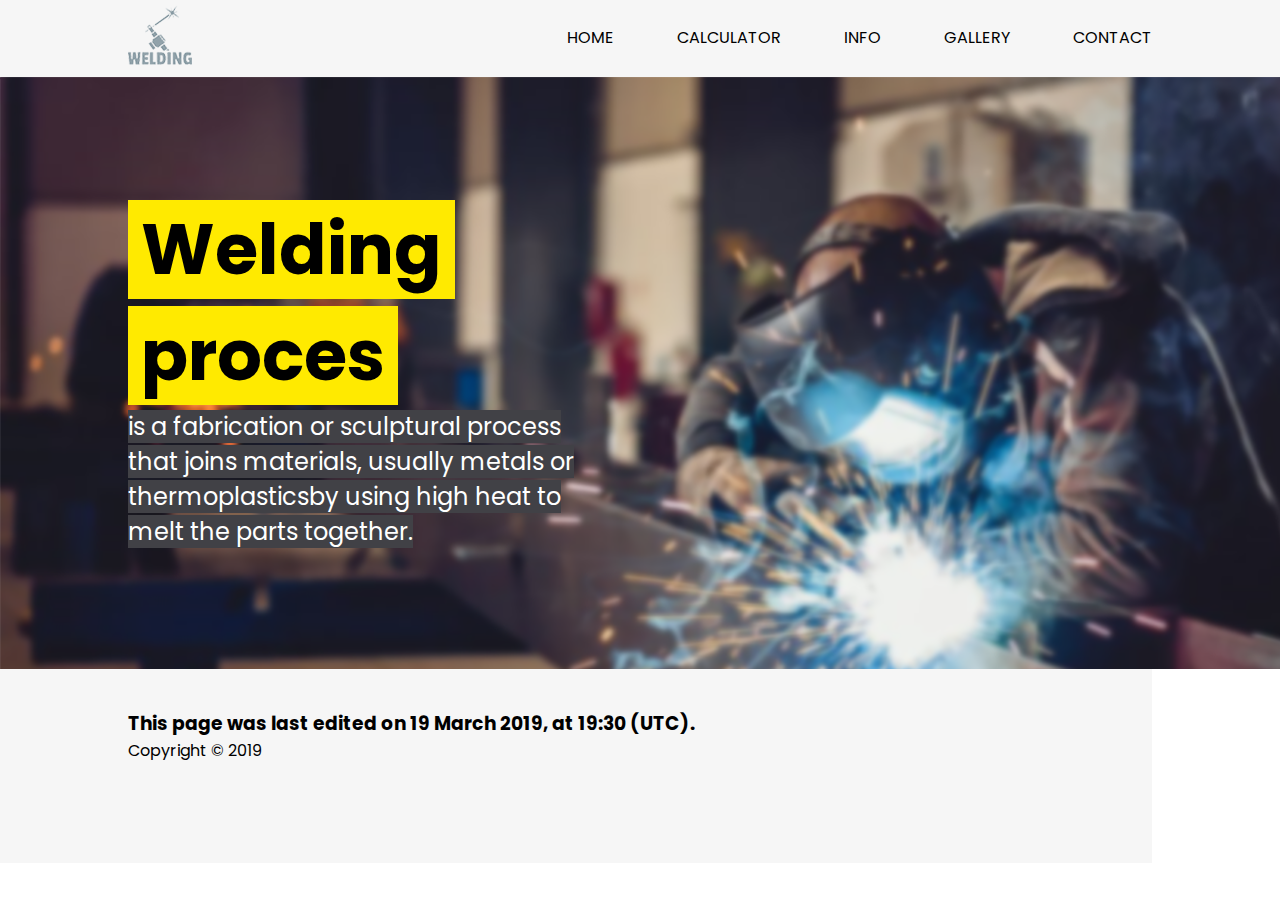
==== calc/index.html @ 4adbe1e5 "Commit Calc" ====
<!DOCTYPE html>
<html lang="en">
<head>
	<meta charset="UTF-8">
	<title>Без назви</title>
	<link rel="shortcut icon" type="image/x-icon" href="images/icon.png">
	<link rel="stylesheet" href="css/styles.css">
	<link href="https://fonts.googleapis.com/css?family=Poppins" rel="stylesheet">
</head>
<body>
	<header>
		<div class="header-conteiner">
			<div class="logo">
				<img src="images/logo.png" alt="logo">
			</div>
			<nav role="navigation">
				<ul class="main-menu">
					<li><a href="index.html">HOME</a></li>
					<li><a href="calc.html">CALCULATOR</a></li>
					<li><a href="#">INFO</a></li>
					<li><a href="#">GALLERY</a></li>
					<li><a href="#">CONTACT</a></li>
				</ul>	
			</nav>
		</div>	
	</header>
	<main>
		<section class="top-slide">
			<div class="top-conteiner">
				<div><h2>Welding</h2></div>
				<div><h2>proces</h2></div>
				<div><p>is a fabrication or sculptural process</p></div>
				<div><p> that joins materials, usually metals or</p></div>
				<div><p>thermoplasticsby using high heat to </p></div>
				<div><p>melt the parts together.</p></div>
			</div>			
		</section>
		<section class="specialize">
			<h3>This page was last edited on 19 March 2019, at 19:30 (UTC).</h3>
			<p>Copyright © 2019</p>
		</section>
	</main>
</body>
</html>
---- calc/css/styles.css ----
body{
	font-family: 'Poppins', sans-serif;
}
*{
	padding: 0;
	margin: 0;
}
li{
	list-style: none;
	display: flex;
}
a{
	text-decoration: none;
}
header{
	background: #f6f6f6;
	padding: 5px 0px;
}
.header-conteiner{
	width: 80%;
	padding-left: 10%;
	display: flex;
	justify-content: space-between;
}
.header-conteiner a{
	color: #000;
	font-size: 16px;
	margin-left: 63px;
	padding: 20px 0px;
}
.header-conteiner a:hover{
	background: #ffea00;
}
ul{
	display: flex;
}
nav{
	display: flex;
	justify-content: left;
}
.top-slide{
	background: url(../images/background-home.png) no-repeat;
	padding-top: 120px;
	padding-bottom: 120px;
}
.top-conteiner{
	padding-left: 10%;
	width: 80%;
}
.top-slide h2{
	background: #ffea00;
	display: inline;
	font-size: 70px;
	padding: 0px 13px;
}
.top-slide p{
	background: #414146;
	display: inline;
	font-size: 24px;
	color: #fff;
}
.specialize{
	padding-top: 40px;
	padding-bottom: 100px;
	padding-left: 10%;
	width: 80%;
	background: #F6F6F6FF;
}
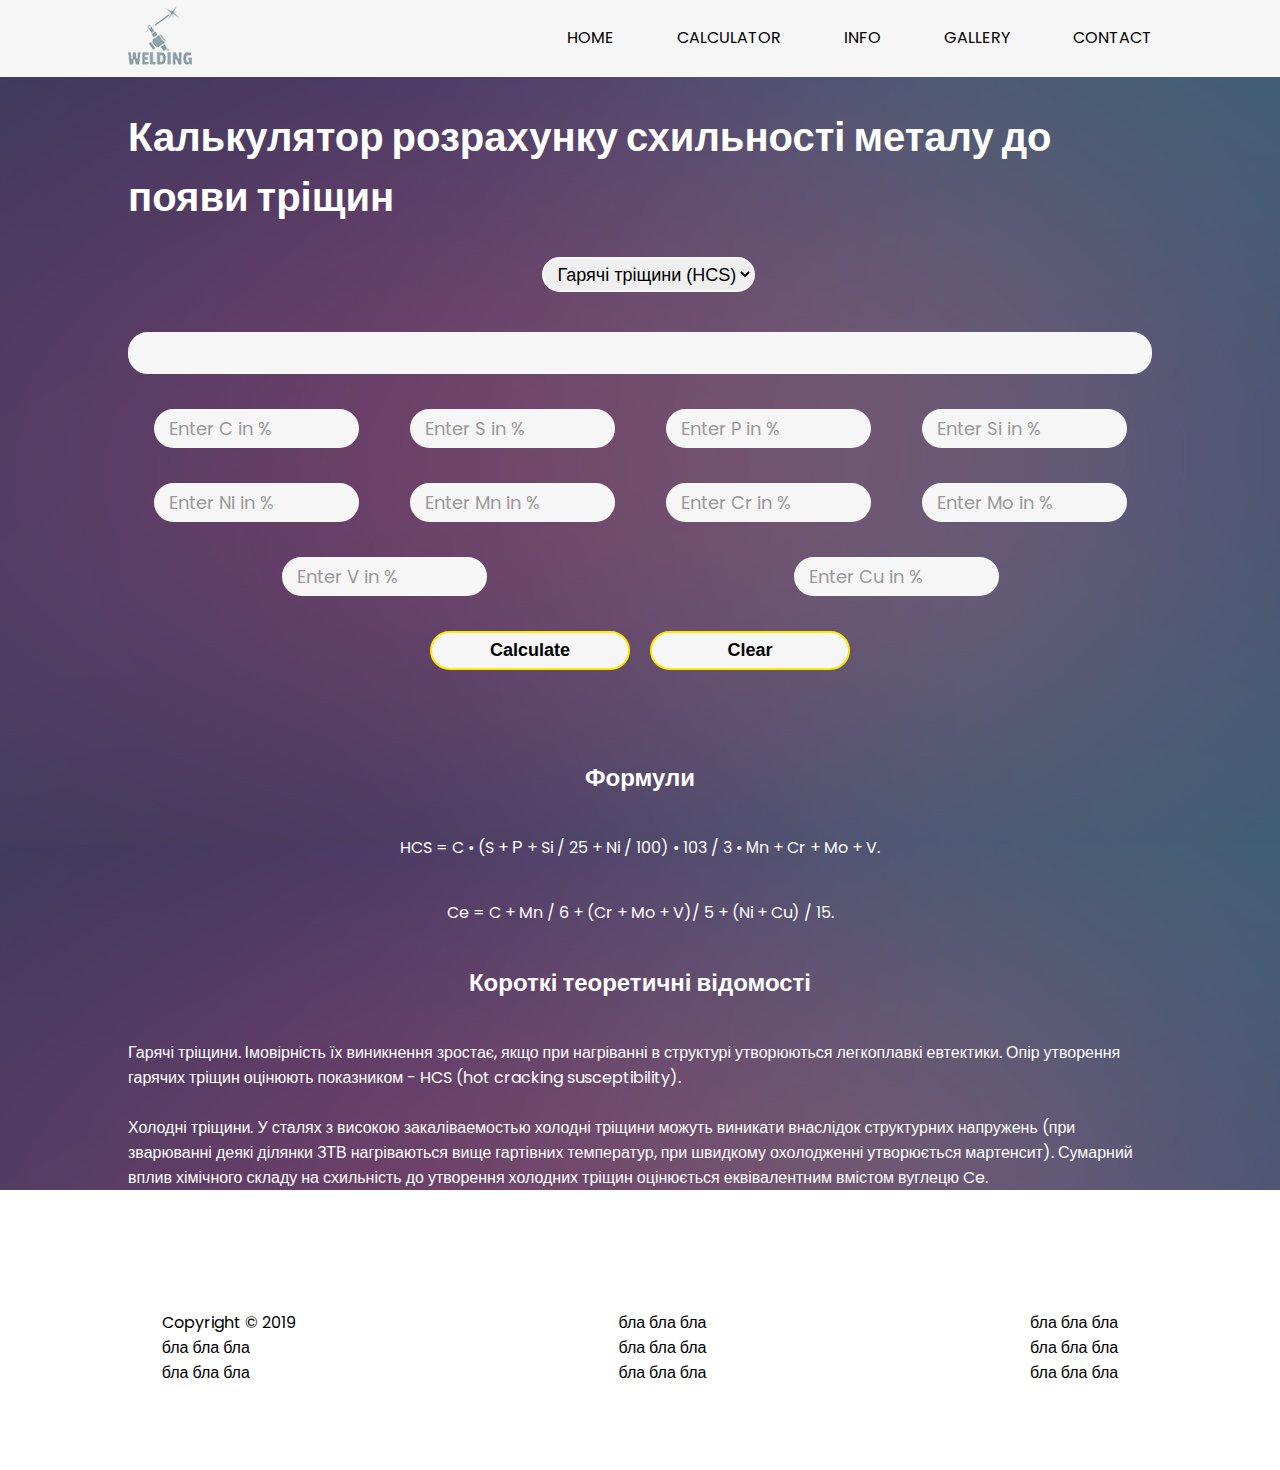
==== commit cb22e4c8: "Rename test.html,calc.html to index.html" ====
--- a/calc/index.html
+++ b/calc/index.html
@@ -2,10 +2,13 @@
 <html lang="en">
 <head>
 	<meta charset="UTF-8">
-	<title>Без назви</title>
+	<title>WeldCalc</title>
 	<link rel="shortcut icon" type="image/x-icon" href="images/icon.png">
-	<link rel="stylesheet" href="css/styles.css">
+	<link rel="stylesheet" href="css/styles-calc.css">
+	<link rel="stylesheet" href="https://use.fontawesome.com/releases/v5.8.1/css/all.css" integrity="sha384-50oBUHEmvpQ+1lW4y57PTFmhCaXp0ML5d60M1M7uH2+nqUivzIebhndOJK28anvf" crossorigin="anonymous">
 	<link href="https://fonts.googleapis.com/css?family=Poppins" rel="stylesheet">
+	<script src="https://ajax.googleapis.com/ajax/libs/jquery/2.2.0/jquery.min.js"></script>
+	<script src="js/myscript.js"></script>
 </head>
 <body>
 	<header>
@@ -25,20 +28,121 @@
 		</div>	
 	</header>
 	<main>
-		<section class="top-slide">
-			<div class="top-conteiner">
-				<div><h2>Welding</h2></div>
-				<div><h2>proces</h2></div>
-				<div><p>is a fabrication or sculptural process</p></div>
-				<div><p> that joins materials, usually metals or</p></div>
-				<div><p>thermoplasticsby using high heat to </p></div>
-				<div><p>melt the parts together.</p></div>
+		<section class="top-slider">
+			<div class="info">
+				<h1>Калькулятор розрахунку схильності металу до появи тріщин</h1>
+			</div>
+			<div class="top-table">
+				<select id="selector" name="selector" class="selector">
+					<option value="a" selected>Гарячі тріщини (HCS)</option>
+					</select>
+				<div class="help" id="help">	
+					<i class="fas fa-info-circle"></i>
+				</div>
+			</div>
+			<div class="midle-table">
+				
+				<form>
+					<div class="result" >
+						<p id="result"></p>
+					</div>
+					<div class="reload" id="reload">
+						<i class="fas fa-redo-alt"></i>
+					</div>					
+
+					<div class="input_block">	
+						<div class="input_table">
+							<input id="inp1" type="number" autocomplete="off" step="0.001" required>
+							<label>Enter C in %</label>
+						</div>
+						<div class="input_table">
+							<input id="inp2" type="number" autocomplete="off" step="0.001" required>
+							<label>Enter S in %</label>
+						</div>
+						<div class="input_table">
+							<input id="inp3" type="number" autocomplete="off" step="0.001" required>
+							<label>Enter P in %</label>
+						</div>
+						<div class="input_table">
+							<input id="inp4" type="number" autocomplete="off" step="0.001" required>
+							<label>Enter Si in %</label>
+						</div>
+						<div class="input_table">
+							<input id="inp5" type="number" autocomplete="off" step="0.001" required>
+							<label>Enter Ni in %</label>
+						</div>
+						<div class="input_table">
+							<input id="inp6" type="number" autocomplete="off" step="0.001" required>
+							<label>Enter Mn in %</label>
+						</div>
+						<div class="input_table">
+							<input id="inp7" type="number" autocomplete="off" step="0.001" required>
+							<label>Enter Cr in %</label>
+						</div>
+						<div class="input_table">
+							<input id="inp8" type="number" autocomplete="off" step="0.001" required>
+							<label>Enter Mo in %</label>
+						</div>
+						<div class="input_table">
+							<input id="inp9" type="number" autocomplete="off" step="0.001" required>
+							<label>Enter V in %</label>
+						</div>
+						<div class="input_table">
+							<input id="inp10" type="number" autocomplete="off" step="0.001" required>
+							<label>Enter Cu in %</label>
+						</div>
+						
+					</div>
+				</form>
+				</div>
+				<div class="button_table">
+							<div class="button_calc">
+								<button id="button_calc">Calculate</button>
+							</div>
+							<div class="button_reset">
+								<button  id="reset">Clear</button>
+							</div>
+						</div>
+				<div class="middle_arrow">
+					<i class="fas fa-chevron-down"></i>
+				</div>		
 			</div>			
-		</section>
-		<section class="specialize">
-			<h3>This page was last edited on 19 March 2019, at 19:30 (UTC).</h3>
-			<p>Copyright © 2019</p>
-		</section>
+			<div class="head-formula">
+				<h2>Формули</h2>
+			</div>
+			<div class="HRC">
+				<p>HCS = C • (S + Р + Si / 25 + Ni / 100) • 103 / 3 • Μn + Cr + Mo + V.</p><br>
+			</div>
+			<div class="Ce">
+				<p>Ce = C + Mn / 6 + (Cr + Mo + V)/ 5 + (Ni + Cu) / 15.</p>		
+			</div>
+			<div class="short-data">
+				<div class="short-head">
+					<h2>Короткі теоретичні відомості</h2>
+				</div>
+				<div class="short-information">
+					<p>Гарячі тріщини. Імовірність їх виникнення зростає, якщо при нагріванні в структурі утворюються легкоплавкі евтектики.
+					Опір утворення гарячих тріщин оцінюють показником - HCS (hot cracking susceptibility).<br><br>
+					
+					Холодні тріщини. У сталях з високою закаліваемостью холодні тріщини можуть виникати внаслідок структурних напружень (при зварюванні деякі ділянки ЗТВ нагріваються вище гартівних температур, при швидкому охолодженні утворюється мартенсит).
+					Сумарний вплив хімічного складу на схильність до утворення холодних тріщин оцінюється еквівалентним вмістом вуглецю Ce.</p>
+				</div>	
+			</div>
+		</section>			
 	</main>
+	<footer>
+		<div class="footer">
+			<div class="colum-1">
+				Copyright © 2019<br>бла бла бла<br>бла бла бла
+			</div>
+			<div class="colum-2">
+				бла бла бла<br>бла бла бла<br>бла бла бла
+			</div>
+			<div class="colum-3">
+				бла бла бла<br>бла бла бла<br>бла бла бла
+			</div>
+		</div>
+	</footer>
+	
 </body>
 </html>--- a/calc/css/styles-calc.css
+++ b/calc/css/styles-calc.css
@@ -0,0 +1,234 @@
+body{
+	font-family: 'Poppins', sans-serif;
+}
+*{
+	padding: 0;
+	margin: 0;
+}
+li{
+	list-style: none;
+	display: flex;
+}
+a{
+	text-decoration: none;
+}
+header{
+	background: #f6f6f6;
+	padding: 5px 0px;
+}
+.header-conteiner{
+	width: 80%;
+	padding-left: 10%;
+	display: flex;
+	justify-content: space-between;
+}
+.header-conteiner a{
+	color: #000;
+	font-size: 16px;
+	margin-left: 63px;
+	padding: 20px 0px;
+}
+.header-conteiner a:hover{
+	background: #ffea00;
+}
+ul{
+	display: flex;
+}
+nav{
+	display: flex;
+	justify-content: left;
+}
+button:focus, select:focus{
+	outline: none;
+}
+
+
+
+.top-slider{
+	background: url(../images/background-calculator.jpg);
+	height: 100%;
+}
+	.info{
+		font-size: 20px;
+		color: #fff;
+		padding-top: 30px;
+		padding-left: 10%;
+		margin-bottom: 30px;
+		width: 80%;
+		display: flex;
+		justify-content: center;
+	}
+	.top-table{
+		width: 80%;
+		padding-left: 10%;
+
+		justify-content: center;
+		display: flex;
+	}
+		.top-table select{
+			font-size: 18px;
+			color: #000;
+			font-weight: 400;
+			border: solid 2px #F6F6F6FF;
+			width: auto;
+			margin-left: 26px;
+			margin-right: 10px;
+			height: 35px;
+			border-radius: 17.5px;
+			padding-left: 10px;
+		}
+		.top-table select:hover{
+			cursor: pointer;
+			border: solid 2px #FFEA00FF;
+		}
+		.top-table select:focus{
+			border-bottom-left-radius: 0;
+			border-bottom-right-radius: 0;
+		}
+		.help i{
+			font-size: 20px;
+		}
+		.help i:hover{
+			cursor: pointer;
+		}
+	.midle-table{
+		width: 80%;
+		padding-left: 10%;
+	}
+		.result{
+			margin-top: 40px;
+			margin-bottom: 35px;
+			display: flex;
+			justify-content: center;
+		}
+			.result p{
+				padding-top: 3px;
+				font-size: 18px;
+				font-weight: 700;
+				color: #000;
+				border: solid 2px #F6F6F6FF;
+				background: #F6F6F6FF;
+				border-radius: 20px;
+				padding-left: 15px;
+				width: 100%;
+				height: 35px;
+			}
+			
+			.reload i{
+				font-size: 20px;
+				float: right;
+			}
+			.reload i:hover{
+				cursor: pointer;
+			}
+		.input_block{
+			width: 100%;
+			display: flex;
+			flex-wrap: wrap;
+			justify-content: space-around;
+		}
+		.input_table{
+			position: relative;
+  			margin-bottom: 35px;
+		}
+			.input_table input{
+				display: block;
+				font-size: 18px;
+				color: #000;
+				font-weight: 700;
+				border: none;
+				background: #F6F6F6FF;
+				border: solid 2px #F6F6F6FF;
+				width: 186px;
+				height: 35px;
+				border-radius: 35px;
+				padding-left: 15px;
+			}
+			input:focus {
+  				outline: none;
+			}
+			.input_table input:hover{
+				border: solid 2px #FFEA00FF;
+			}
+			.input_table label{
+				color: #999;
+				font-size: 18px;
+				position: absolute;
+				pointer-events: none;
+				left: 15px;
+				bottom: 6px;
+				transition: 0.2s ease all;
+ 				-moz-transition: 0.2s ease all;
+  				-webkit-transition: 0.2s ease all;
+			}
+			input:focus ~ label, input:valid ~ label{
+				bottom: 38px;
+				font-size: 14px;
+				color: #fff;
+			}
+			.input_table input:valid{
+				border: solid 2px #FFEA00FF;
+			}
+		.button_table{
+			width: 100%;
+			display: flex;
+			justify-content: center;
+		}	
+		.button_calc, .button_reset{
+			margin-left: 10px;
+			margin-right: 10px;
+			margin-bottom: 25px;
+		}
+			.button_table button{
+				font-size: 18px;
+				color: #000;
+				font-weight: 700;
+				border: solid 2px #FFEA00FF;
+				background: #F6F6F6FF;
+				width: 200px;
+				height: 39px;
+				border-radius: 20px;
+				transition: 0.3s ease all;
+ 				-moz-transition: 0.3s ease all;
+  				-webkit-transition: 0.3s ease all;
+			}
+			.button_table button:hover, input[type="reset"]:hover{
+				cursor: pointer;
+				background: #FFEA00FF;
+				border: solid 2px #FFEA00FF;
+			}
+	.middle_arrow{
+		display: flex;
+		justify-content: center;
+		margin-top: 25px;
+
+	}
+		.middle_arrow i{
+			font-size: 40px;
+			color: #F6F6F6FF;
+		}
+	.head-formula,.HRC, .Ce, .short-head{
+		display: flex;
+		justify-content: center;
+		margin-top: 40px;
+		color: #fff;
+		width: 80%;
+		padding-left: 10%;
+	}
+	.short-information{
+		display: flex;
+		justify-content: center;
+		margin-top: 40px;
+		margin-bottom: 80px;
+		color: #fff;
+		width: 80%;
+		padding-left: 10%;
+	}
+.footer{
+	height: 200px;
+	display: flex;
+	justify-content: space-around;
+}
+	.colum-1, .colum-2, .colum-3{
+		margin-top: 40px;
+	}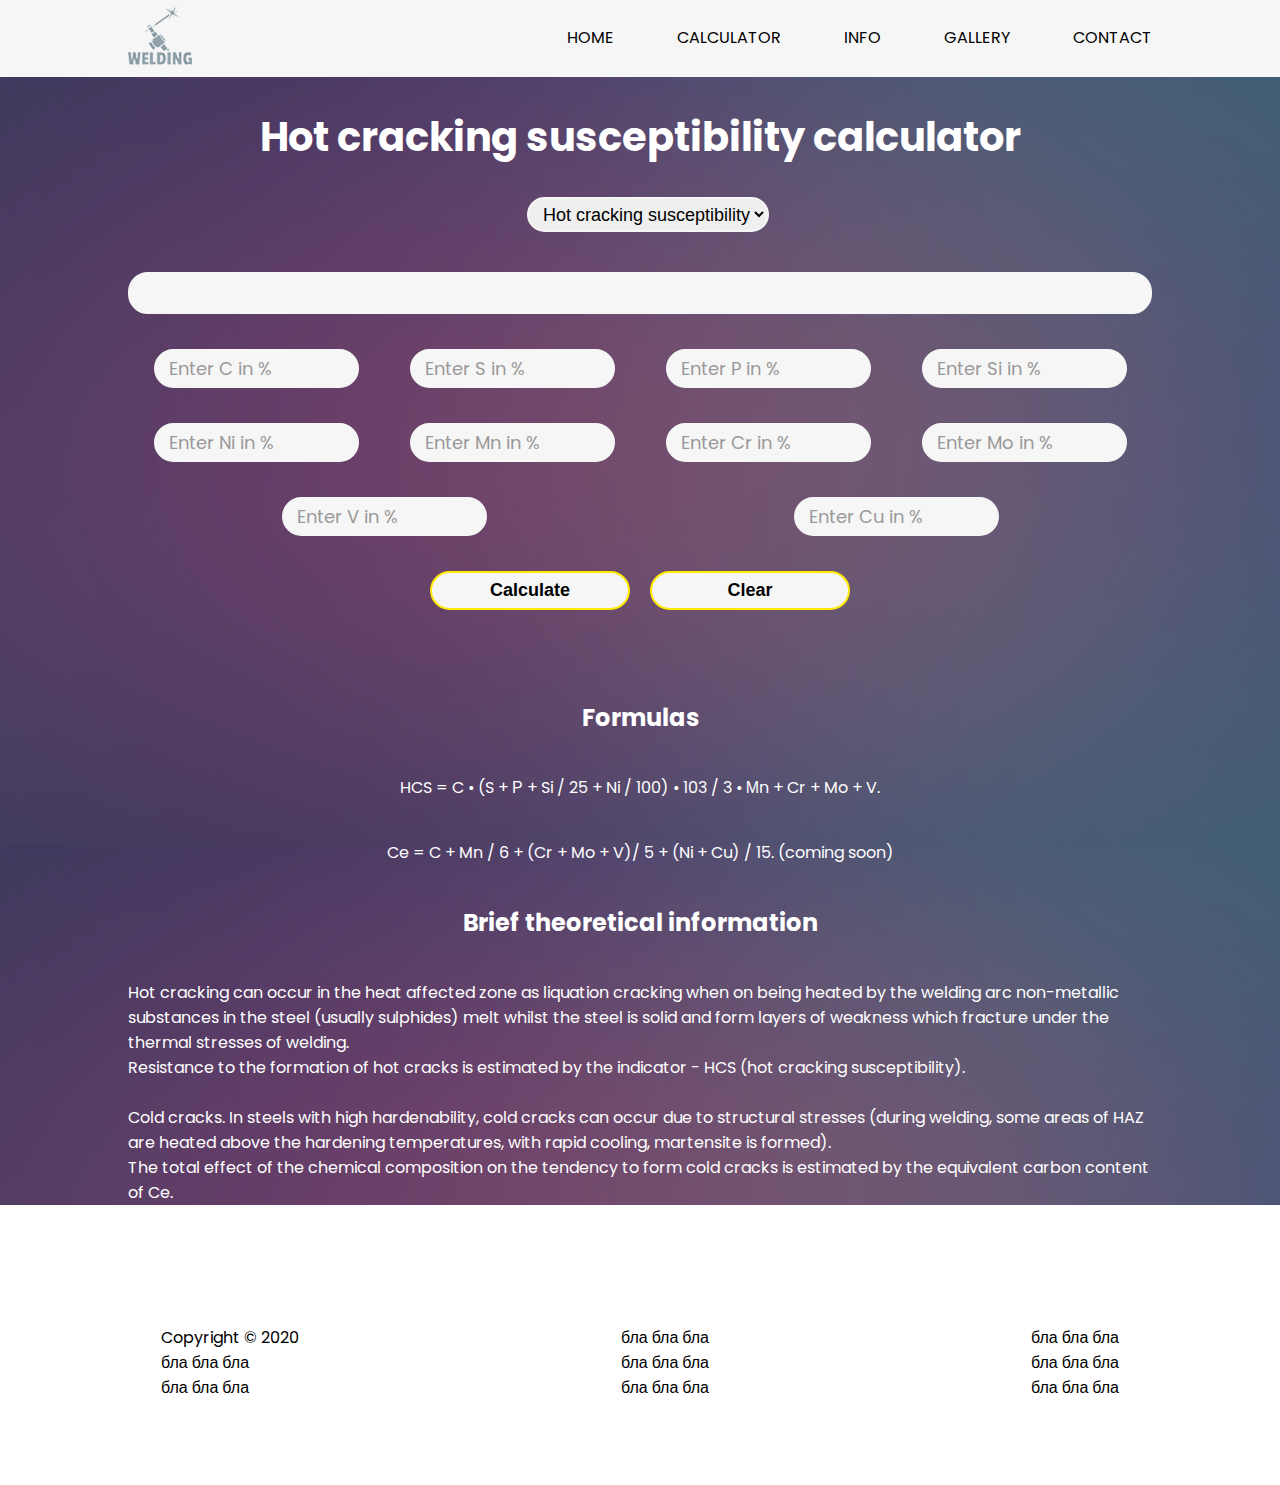
==== commit d9adf9da: "Edit text in index.html" ====
--- a/calc/index.html
+++ b/calc/index.html
@@ -30,11 +30,11 @@
 	<main>
 		<section class="top-slider">
 			<div class="info">
-				<h1>Калькулятор розрахунку схильності металу до появи тріщин</h1>
+				<h1>Hot cracking susceptibility calculator</h1>
 			</div>
 			<div class="top-table">
 				<select id="selector" name="selector" class="selector">
-					<option value="a" selected>Гарячі тріщини (HCS)</option>
+					<option value="a" selected>Hot cracking susceptibility</option>
 					</select>
 				<div class="help" id="help">	
 					<i class="fas fa-info-circle"></i>
@@ -108,24 +108,25 @@
 				</div>		
 			</div>			
 			<div class="head-formula">
-				<h2>Формули</h2>
+				<h2>Formulas</h2>
 			</div>
 			<div class="HRC">
 				<p>HCS = C • (S + Р + Si / 25 + Ni / 100) • 103 / 3 • Μn + Cr + Mo + V.</p><br>
 			</div>
 			<div class="Ce">
-				<p>Ce = C + Mn / 6 + (Cr + Mo + V)/ 5 + (Ni + Cu) / 15.</p>		
+				<p>Ce = C + Mn / 6 + (Cr + Mo + V)/ 5 + (Ni + Cu) / 15. (coming soon)</p>		
 			</div>
 			<div class="short-data">
 				<div class="short-head">
-					<h2>Короткі теоретичні відомості</h2>
+					<h2>Brief theoretical information</h2>
 				</div>
 				<div class="short-information">
-					<p>Гарячі тріщини. Імовірність їх виникнення зростає, якщо при нагріванні в структурі утворюються легкоплавкі евтектики.
-					Опір утворення гарячих тріщин оцінюють показником - HCS (hot cracking susceptibility).<br><br>
+					<p>Hot cracking can occur in the heat affected zone as liquation cracking when on being heated by the welding arc non-metallic substances in the steel (usually sulphides) melt whilst the steel is solid and form layers of weakness which fracture under the thermal stresses of welding.<br>
+					Resistance to the formation of hot cracks is estimated by the indicator - HCS 
+					(hot cracking susceptibility).<br><br>
 					
-					Холодні тріщини. У сталях з високою закаліваемостью холодні тріщини можуть виникати внаслідок структурних напружень (при зварюванні деякі ділянки ЗТВ нагріваються вище гартівних температур, при швидкому охолодженні утворюється мартенсит).
-					Сумарний вплив хімічного складу на схильність до утворення холодних тріщин оцінюється еквівалентним вмістом вуглецю Ce.</p>
+					Cold cracks. In steels with high hardenability, cold cracks can occur due to structural stresses (during welding, some areas of HAZ are heated above the hardening temperatures, with rapid cooling, martensite is formed).<br>
+					The total effect of the chemical composition on the tendency to form cold cracks is estimated by the equivalent carbon content of Ce.</p>
 				</div>	
 			</div>
 		</section>			
@@ -133,7 +134,7 @@
 	<footer>
 		<div class="footer">
 			<div class="colum-1">
-				Copyright © 2019<br>бла бла бла<br>бла бла бла
+				Copyright © 2020<br>бла бла бла<br>бла бла бла
 			</div>
 			<div class="colum-2">
 				бла бла бла<br>бла бла бла<br>бла бла бла
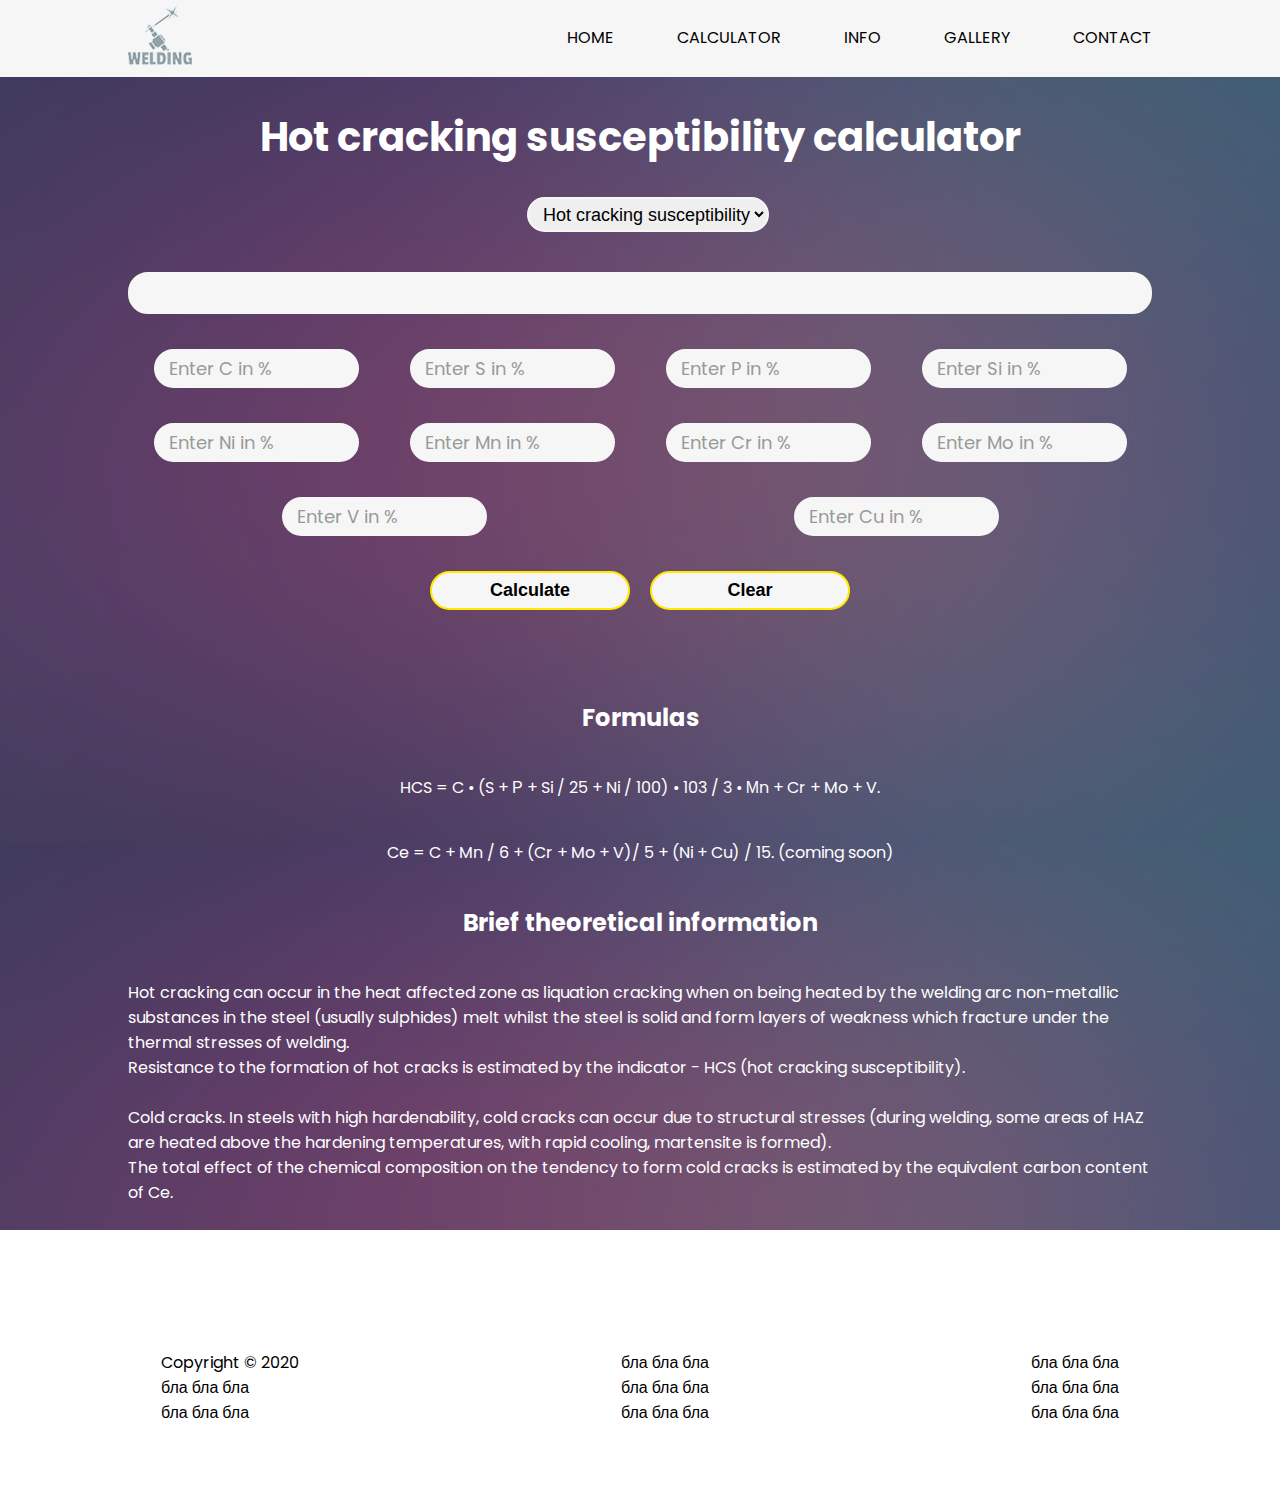
==== commit c8dd8dca: "Edit text in index.html" ====
--- a/calc/index.html
+++ b/calc/index.html
@@ -18,8 +18,8 @@
 			</div>
 			<nav role="navigation">
 				<ul class="main-menu">
-					<li><a href="index.html">HOME</a></li>
-					<li><a href="calc.html">CALCULATOR</a></li>
+					<li><a href="#">HOME</a></li>
+					<li><a href="#">CALCULATOR</a></li>
 					<li><a href="#">INFO</a></li>
 					<li><a href="#">GALLERY</a></li>
 					<li><a href="#">CONTACT</a></li>
@@ -126,7 +126,7 @@
 					(hot cracking susceptibility).<br><br>
 					
 					Cold cracks. In steels with high hardenability, cold cracks can occur due to structural stresses (during welding, some areas of HAZ are heated above the hardening temperatures, with rapid cooling, martensite is formed).<br>
-					The total effect of the chemical composition on the tendency to form cold cracks is estimated by the equivalent carbon content of Ce.</p>
+					The total effect of the chemical composition on the tendency to form cold cracks is estimated by the equivalent carbon content of Ce.<br><br></p>
 				</div>	
 			</div>
 		</section>			
